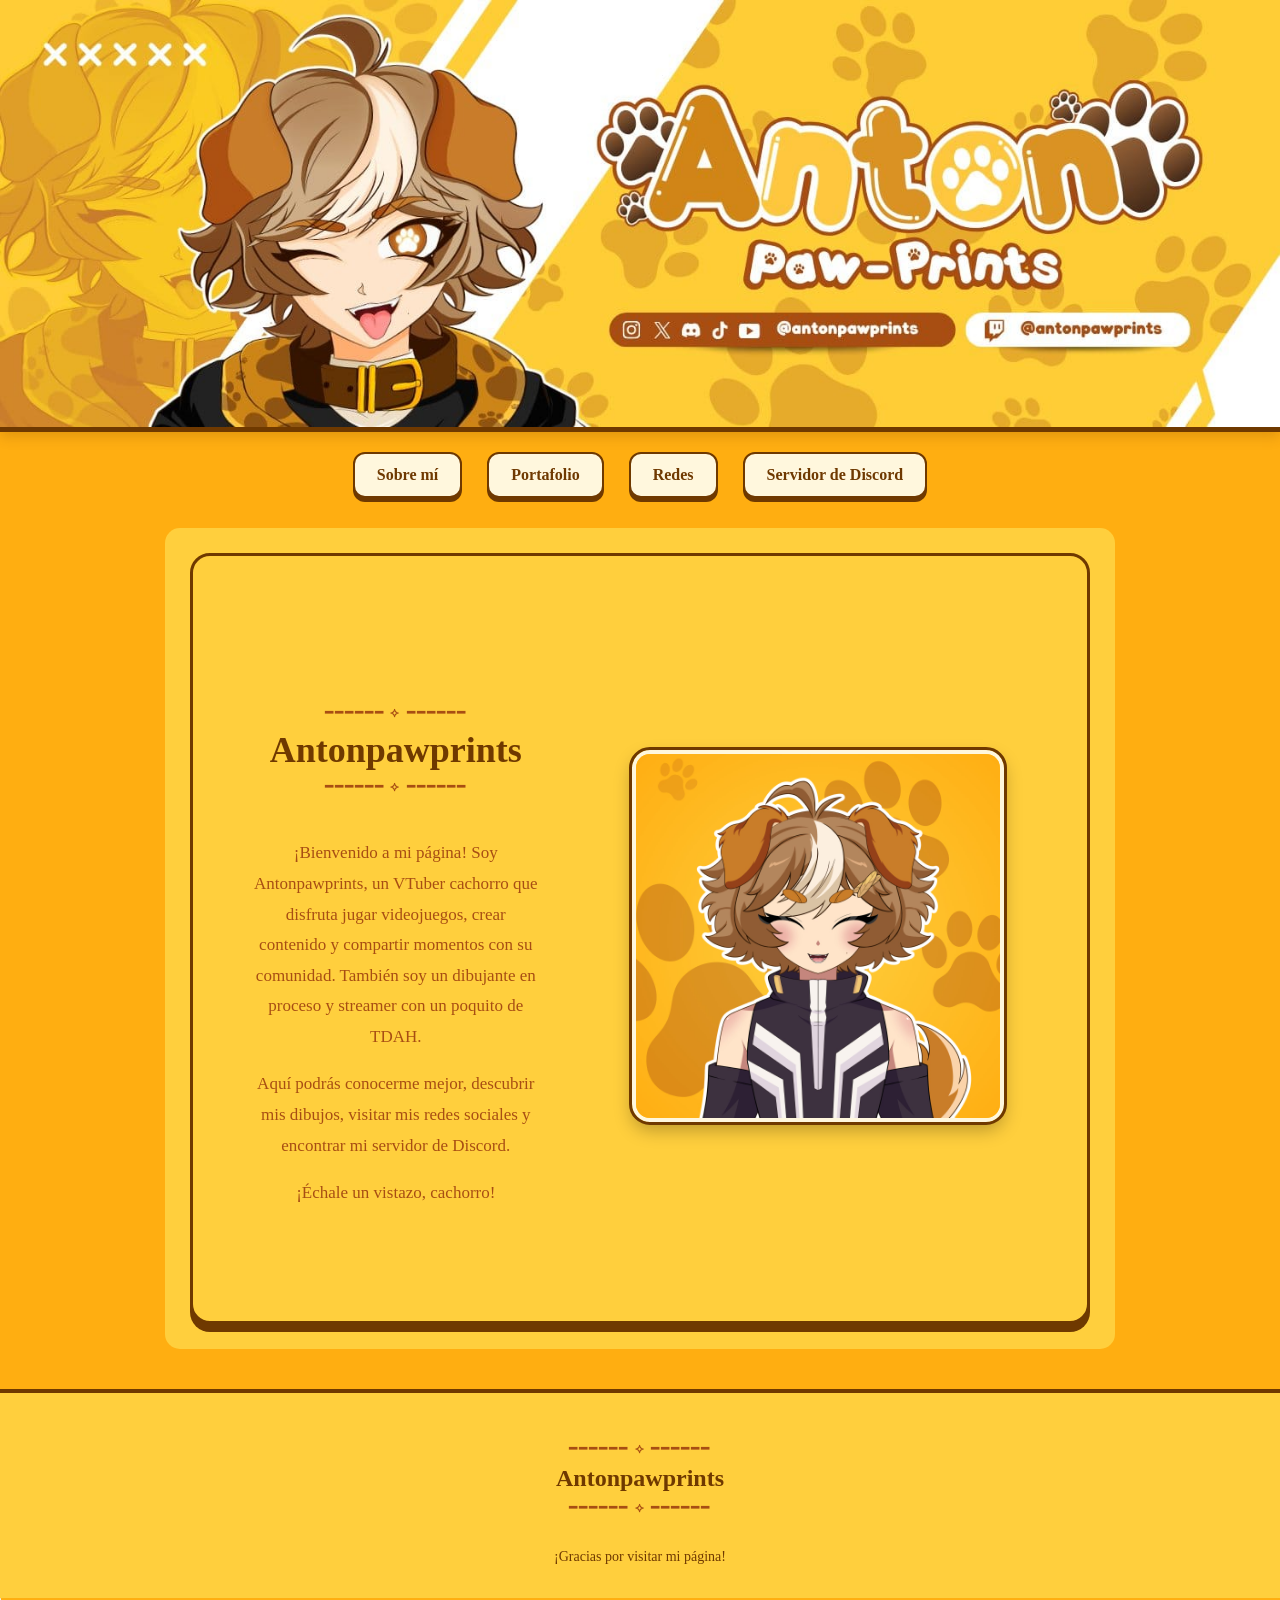
==== index.html @ a9fc8b84 "Update index.html Música" ====
<!DOCTYPE html>
<html lang="es">
<head>
    <meta charset="UTF-8">
    <meta name="viewport" content="width=device-width, initial-scale=1.0">
    <title>Antonpawprints | Inicio</title>
    <link rel="stylesheet" href="style.css">
</head>
<body>

    <header>
        <nav>
            <img src="Imagenes/banner.jpeg" alt="Banner principal">
            <a href="sobre-mi.html">Sobre mí</a>
            <a href="portafolio.html">Portafolio</a>
            <a href="redes.html">Redes</a>
            <a href="servidor-discord.html">Servidor de Discord</a>
        </nav>
    </header>

    <section id="inicio">

        <div class="presentacion">

            <div class="informacion">
                <h2>Antonpawprints</h2>

                <p>
                    ¡Bienvenido a mi página!
                    Soy Antonpawprints, un VTuber cachorro que disfruta
                    jugar videojuegos, crear contenido y compartir momentos
                    con su comunidad. También soy un dibujante en proceso
                    y streamer con un poquito de TDAH.
                </p>

                <p>
                    Aquí podrás conocerme mejor, descubrir mis dibujos,
                    visitar mis redes sociales y encontrar mi servidor
                    de Discord.
                </p>

                <p>
                    ¡Échale un vistazo, cachorro!
                </p>
            </div>

            <div class="imagen-principal">
                <img src="Imagenes/VTuber.jpg" alt="Modelo VTuber de Antonpawprints">
            </div>

        </div>

    </section>

    <footer>
    <h2>Antonpawprints</h2>
    <p>¡Gracias por visitar mi página!</p>
    </footer>

    <div class="reproductor">
        <audio controls loop>
            <source src="specialist(MP3_320K).mp3" type="audio/mpeg">
            Tu navegador no puede reproducir este audio.
        </audio>
    </div>

</body>
</html>
    
</body>
</html>
---- style.css ----
:root {
    --amarillo: #ffcf3d;
    --mostaza: #ffae11;
    --marron: #a84e13;
    --marron-oscuro: #6f3900;
    --crema: #fff7dd;
}

body {
    background-color: var(--mostaza);
    color: var(--marron-oscuro);
    margin: 0;
    padding: 0;
}

header {
    background-color: transparent;
    text-align: center;
    padding: 0;
}

header img {
    width: 100%;
    height: auto;
    object-fit: cover;
    display: block;
    border-bottom: 5px solid var(--marron-oscuro);
    box-shadow: 0 5px 12px rgba(111, 57, 0, 0.20);
}

header nav {
    display: flex;
    justify-content: center;
    align-items: center;
    flex-wrap: wrap;
    gap: 15px;
}

header nav a {
    display: inline-block;
    background-color: var(--crema);
    color: var(--marron-oscuro);
    border: 2px solid var(--marron-oscuro);
    border-radius: 12px;
    padding: 12px 22px;
    font-weight: bold;
    margin: 5px;
    text-decoration: none;
    box-shadow: 0 4px 0 var(--marron-oscuro);
    transition: all 0.25s ease;
}

header nav a:hover {
    background-color: var(--mostaza);
    color: var(--marron-oscuro);
    transform: translateY(-3px);
    box-shadow: 0 7px 0 var(--marron-oscuro);
}

section {
    background-color: var(--amarillo);
    margin: 25px auto;
    padding: 25px;
    max-width: 900px;
    border-radius: 15px;
}

section h2 {
    color: var(--marron-oscuro);
    text-align: center;
}

section p {
    color: var(--marron);
    line-height: 1.6;
    text-align: center;
}

h2 {
    position: relative;
    text-align: center;
    color: var(--marron-oscuro);
    padding: 15px 0;
}

h2::before,
h2::after {
    content: "━━━━━━ ⟡ ━━━━━━";
    display: block;
    color: var(--marron);
    font-size: 13px;
    letter-spacing: 2px;
    margin: 8px auto;
}

.introduccion {
    background-color: var(--amarillo);
    border: 3px solid var(--marron-oscuro);
    padding: 30px;
    border-radius: 22px;
    text-align: center;
    max-width: 700px;
    margin: 30px auto;
    box-shadow: 0 7px 0 var(--marron-oscuro);
    box-sizing: border-box;
}

#sobre-mi,
#portafolio,
#redes,
#servidor-discord {
    background-color: transparent;
}

/* Inicio */
.presentacion {
    border: 3px solid var(--marron-oscuro);
    display: flex;
    align-items: center;
    gap: 40px;
    min-height: 75vh;
    padding: 45px;
    background-color: var(--amarillo);
    border-radius: 20px;
    box-shadow: 0 8px 0 var(--marron-oscuro);
    position: relative;
    overflow: hidden;
}

.informacion {
    width: 40%;
    padding: 15px;
}

.informacion h2 {
    color: var(--marron-oscuro);
    font-size: 36px;
    margin-bottom: 20px;
}

.informacion p {
    color: var(--marron);
    font-size: 17px;
    line-height: 1.8;
    margin-bottom: 15px;
}

.imagen-principal {
    width: 60%;
    text-align: center;
    padding: 10px;
}

.imagen-principal img {
    width: 85%;
    height: auto;
    display: inline-block;
    border-radius: 18px;
    border: 4px solid var(--crema);
    outline: 3px solid var(--marron-oscuro);
    box-shadow: 0 8px 18px #00000044;
    transition: transform 0.3s ease;
}

.imagen-principal img:hover {
    transform: scale(1.02);
}

/*Sobre mí*/
#sobre-mi .introduccion {
    padding: 30px;
    background-color: var(--amarillo);
    border: 3px solid var(--marron-oscuro);
    border-radius: 22px;
    box-shadow: 0 7px 0 var(--marron-oscuro);
}

#sobre-mi .introduccion h2 {
    font-size: 30px;
    margin-bottom: 25px;
}

#sobre-mi .introduccion p {
    color: var(--marron-oscuro);
    font-size: 17px;
    line-height: 1.9;
    max-width: 600px;
    margin: 15px auto;
}

.introduccion img {
    display: block;
    width: 100%;
    max-width: 350px;
    height: auto;
    object-fit: contain;
    margin: 25px auto 10px;
    border: 4px solid var(--crema);
    border-radius: 15px;
    outline: 2px solid var(--marron-oscuro);
    box-shadow: 0 6px 14px rgba(111, 57, 0, 0.20);
}

#sobre-mi .horario {
    background-color: var(--amarillo);
    margin-top: 35px;
}

.horario {
    background-color: var(--amarillo);
    border: 3px solid var(--marron-oscuro);
    padding: 30px;
    border-radius: 20px;
    max-width: 700px;
    margin: 30px auto;
    text-align: center;
    box-shadow: 0 7px 0 var(--marron-oscuro);
}

.horario img {
    display: block;
    width: 100%;
    max-width: 700px;
    height: auto;
    margin: 15px auto 0;
    border: 3px solid var(--crema);
    border-radius: 12px;
    box-shadow: 0 5px 12px rgba(0, 0, 0, 0.15);
}

/*Portafolio*/
.comisiones {
    background-color: var(--amarillo);
    border: 3px solid var(--marron-oscuro);
    border-radius: 18px;
    padding: 25px;
    margin: 30px auto;
    text-align: center;
    max-width: 700px;
    box-shadow: 0 6px 0 var(--marron-oscuro);
}

.comisiones a {
    display: inline-block;
    background-color: var(--crema);
    color: var(--marron-oscuro);
    border: 3px solid var(--marron-oscuro);
    box-sizing: border-box;
    padding: 13px 28px;
    border-radius: 12px;
    font-weight: bold;
    text-decoration: none;
    box-shadow: 0 4px 0 var(--marron-oscuro);
    transition: all 0.25s ease;
}

.comisiones a:hover {
    background-color: var(--marron);
    color: var(--crema);
    transform: translateY(-3px);
    box-shadow: 0 7px 0 var(--marron-oscuro);
}

.galeria {
    display: grid;
    grid-template-columns: repeat(2, minmax(0, 280px));
    column-gap: 35px;
    row-gap: 30px;
    justify-content: center;
    width: 100%;
}

.obra {
    display: flex;
    flex-direction: column;
    align-items: center;
    text-align: center;
    background-color: var(--amarillo);
    padding: 18px;
    border-radius: 18px;
    border: 3px solid var(--marron-oscuro);
    box-sizing: border-box;
    width: 100%;
    min-width: 0;
    box-shadow: 0 5px 0 var(--marron-oscuro);
    transition: transform 0.25s ease, box-shadow 0.25s ease;
}

.obra:hover {
    transform: translateY(-4px);
    box-shadow: 0 9px 0 var(--marron-oscuro);
}

.obra h3 {
    color: var(--marron-oscuro);
    font-size: 19px;
    margin: 12px 0 5px;
    text-align: center;
}

.dibujo {
    width: 100%;
    max-width: 250px;
    height: 250px;
    box-sizing: border-box;
    overflow: hidden;
    display: flex;
    justify-content: center;
    align-items: center;
    background-color: var(--crema);
    border: 2px solid var(--marron-oscuro);
    border-radius: 14px;
    padding: 10px;
}

.dibujo-rectangular {
    width: 100%;
    max-width: 250px;
    height: 350px;
    margin: 0 auto;
}

.dibujo img {
    width: 100%;
    height: 100%;
    object-fit: contain;
}

/* Redes sociales */
.redes {
    display: grid;
    grid-template-columns: repeat(2, 1fr);
    gap: 30px;
    max-width: 700px;
    margin: 35px auto;
}

.red-social {
    background-color: var(--amarillo);
    border: 3px solid var(--marron-oscuro);
    padding: 25px;
    border-radius: 20px;
    display: flex;
    flex-direction: column;
    align-items: center;
    text-align: center;
    gap: 12px;
    height: 320px;
    box-sizing: border-box;
    box-shadow: 0 6px 0 var(--marron-oscuro);
    transition: transform 0.25s ease, box-shadow 0.25s ease;
}

.red-social:hover {
    transform: translateY(-5px);
    box-shadow: 0 11px 0 var(--marron-oscuro);
}

.red-social h3 {
    color: var(--marron-oscuro);
    font-size: 21px;
    margin: 5px 0;
}

.red-social p {
    min-height: 75px;
    margin: 0;
    color: var(--marron);
    line-height: 1.6;
}

.red-social a {
    display: inline-block;
    background-color: var(--crema);
    color: var(--marron-oscuro);
    border: 2px solid var(--marron-oscuro);
    padding: 11px 20px;
    border-radius: 12px;
    font-weight: bold;
    transition: all 0.25s ease;
    margin-top: 5px;
    max-width: 100%;
    box-sizing: border-box;
    text-decoration: none;
    box-shadow: 0 3px 0 var(--marron-oscuro);
}

.red-social a:hover {
    background-color: var(--marron);
    color: var(--crema);
    transform: translateY(-2px);
    box-shadow: 0 5px 0 var(--marron-oscuro);
}

.red-social img {
    width: 75px;
    height: 75px;
    object-fit: contain;
    display: block;
    margin: 0 auto;
    flex-shrink: 0;
}

/*Servidor de Discord*/
.discord-enlace {
    display: block;
    background-color: var(--amarillo);
    border: 3px solid var(--marron-oscuro);
    padding: 30px;
    border-radius: 22px;
    width: 100%;
    max-width: 700px;
    box-sizing: border-box;
    margin: 40px auto 30px;
    text-align: center;
    box-shadow: 0 7px 0 var(--marron-oscuro);
}

.discord-enlace a {
    display: inline-block;
    background-color: var(--crema);
    color: var(--marron-oscuro);
    border: 3px solid var(--marron-oscuro);
    box-sizing: border-box;
    padding: 13px 28px;
    border-radius: 12px;
    font-weight: bold;
    transition: all 0.25s ease;
    text-decoration: none;
    box-shadow: 0 4px 0 var(--marron-oscuro);
}

.discord-enlace a:hover {
    background-color: var(--marron);
    color: var(--crema);
    transform: translateY(-3px);
    box-shadow: 0 7px 0 var(--marron-oscuro);
}

/* Pie de página */
footer {
    background-color: var(--amarillo);
    border-top: 4px solid var(--marron-oscuro);
    padding: 25px 15px;
    margin-top: 40px;
    text-align: center;
}

footer h2 {
    margin: 0 0 10px;
}

footer p {
    color: var(--marron-oscuro);
    font-size: 14px;
    margin: 8px 0;
}

/*Adaptación a celular*/
@media (max-width: 600px) {
    header {
        padding: 0;
    }

    header nav {
        gap: 10px;
        padding: 15px 8px;
    }

    header nav a {
        margin: 3px;
        padding: 10px 14px;
        font-size: 14px;
    }

    section {
        width: 95%;
        max-width: 100%;
        box-sizing: border-box;
        padding: 15px;
        margin: 15px auto;
    }

    .introduccion {
        width: 100%;
        max-width: 100%;
        box-sizing: border-box;
        padding: 15px;
    }

    .introduccion h2 {
        font-size: 20px;
    }

    .introduccion p {
        font-size: 15px;
    }

    .introduccion img {
        max-width: 100%;
    }

    .presentacion {
        flex-direction: column;
        min-height: auto;
        padding: 22px 16px;
        gap: 20px;
        border-radius: 16px;
    }

    .informacion {
        width: 100%;
        padding: 5px;
    }

    .informacion h2 {
        font-size: 27px;
    }

    .informacion p {
        font-size: 15px;
    }

    .imagen-principal {
        width: 100%;
        padding: 5px;
    }

    .imagen-principal img {
        width: 90%;
        border-radius: 14px;
    }

    .galeria {
        grid-template-columns: minmax(0, 250px);
        gap: 20px;
    }

    .dibujo {
        width: 100%;
    }

    .dibujo-rectangular {
        width: 100%;
    }

    .redes {
        grid-template-columns: 1fr;
        gap: 20px;
    }

    .red-social {
        width: 100%;
        box-sizing: border-box;
    }

    .discord-enlace {
        padding: 20px;
    }
}
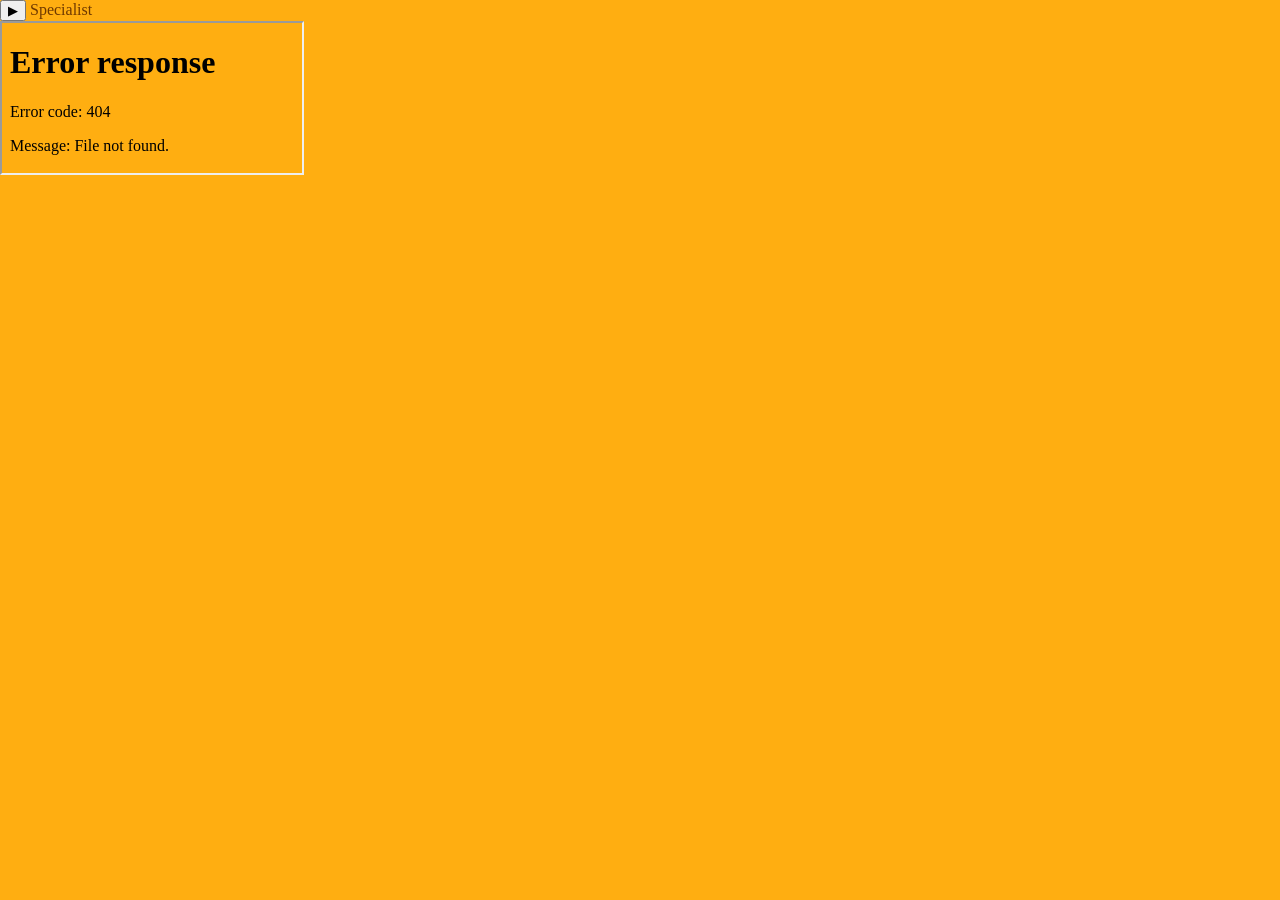
==== commit be91065a: "Create index.html Música Specialist" ====
--- a/index.html
+++ b/index.html
@@ -1,71 +1,28 @@
-<!DOCTYPE html>
-<html lang="es">
-<head>
-    <meta charset="UTF-8">
-    <meta name="viewport" content="width=device-width, initial-scale=1.0">
-    <title>Antonpawprints | Inicio</title>
-    <link rel="stylesheet" href="style.css">
-</head>
-<body>
-
-    <header>
-        <nav>
-            <img src="Imagenes/banner.jpeg" alt="Banner principal">
-            <a href="sobre-mi.html">Sobre mí</a>
-            <a href="portafolio.html">Portafolio</a>
-            <a href="redes.html">Redes</a>
-            <a href="servidor-discord.html">Servidor de Discord</a>
-        </nav>
-    </header>
-
-    <section id="inicio">
-
-        <div class="presentacion">
-
-            <div class="informacion">
-                <h2>Antonpawprints</h2>
-
-                <p>
-                    ¡Bienvenido a mi página!
-                    Soy Antonpawprints, un VTuber cachorro que disfruta
-                    jugar videojuegos, crear contenido y compartir momentos
-                    con su comunidad. También soy un dibujante en proceso
-                    y streamer con un poquito de TDAH.
-                </p>
-
-                <p>
-                    Aquí podrás conocerme mejor, descubrir mis dibujos,
-                    visitar mis redes sociales y encontrar mi servidor
-                    de Discord.
-                </p>
-
-                <p>
-                    ¡Échale un vistazo, cachorro!
-                </p>
-            </div>
-
-            <div class="imagen-principal">
-                <img src="Imagenes/VTuber.jpg" alt="Modelo VTuber de Antonpawprints">
-            </div>
-
-        </div>
-
-    </section>
-
-    <footer>
-    <h2>Antonpawprints</h2>
-    <p>¡Gracias por visitar mi página!</p>
-    </footer>
-
-    <div class="reproductor">
-        <audio controls loop>
-            <source src="specialist(MP3_320K).mp3" type="audio/mpeg">
-            Tu navegador no puede reproducir este audio.
-        </audio>
-    </div>
-
-</body>
-</html>
-    
-</body>
-</html>
+<!DOCTYPE html>
+<html lang="es">
+<head>
+    <meta charset="UTF-8">
+    <meta name="viewport" content="width=device-width, initial-scale=1.0">
+    <title>Antonpawprints</title>
+    <link rel="stylesheet" href="style.css">
+</head>
+
+<body>
+
+    <div class="reproductor-fijo">
+        <button id="boton-musica">▶</button>
+        <span>Specialist</span>
+
+        <audio id="musica" loop>
+            <source src="specialist(MP3_320K).mp3" type="audio/mpeg">
+        </audio>
+    </div>
+
+    <iframe
+        id="contenido"
+        src="inicio.html"
+        title="Las Huellas de Anton">
+    </iframe>
+
+</body>
+</html>
--- a/style.css
+++ b/style.css
@@ -456,6 +456,24 @@
     margin: 8px 0;
 }
 
+/* Reproductor de música */
+.reproductor {
+    background-color: var(--amarillo);
+    border: 2px solid var(--marron-oscuro);
+    border-radius: 15px;
+    padding: 10px 15px;
+    width: fit-content;
+    max-width: 90%;
+    margin: 25px auto;
+    box-shadow: 0 4px 0 var(--marron-oscuro);
+}
+
+.reproductor audio {
+    display: block;
+    width: 250px;
+    max-width: 100%;
+}
+
 /*Adaptación a celular*/
 @media (max-width: 600px) {
     header {
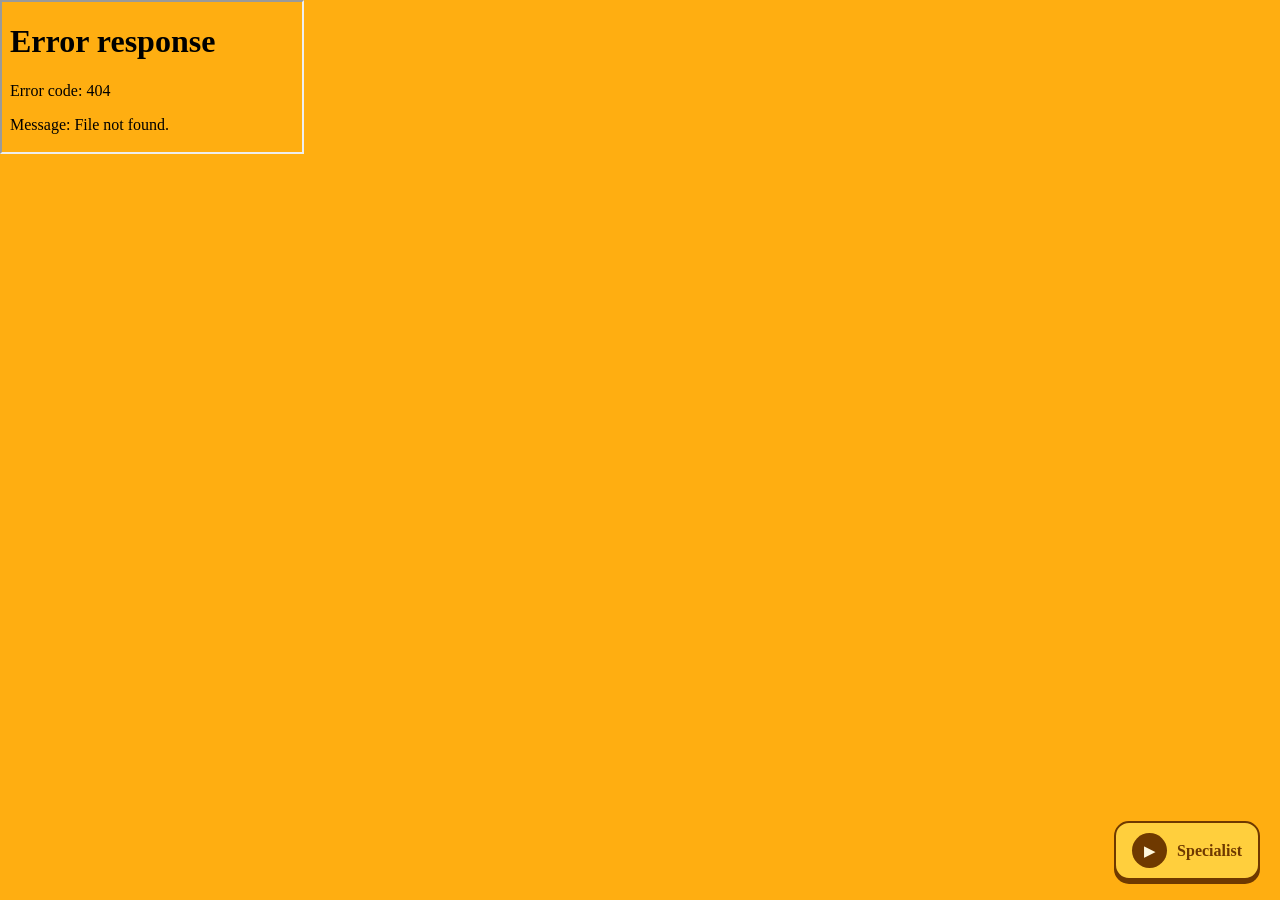
==== commit ec457375: "Update index.html" ====
--- a/index.html
+++ b/index.html
@@ -1,3 +1,4 @@
+
 <!DOCTYPE html>
 <html lang="es">
 <head>
@@ -7,10 +8,10 @@
     <link rel="stylesheet" href="style.css">
 </head>
 
-<body>
+<body class="pagina-principal">
 
     <div class="reproductor-fijo">
-        <button id="boton-musica">▶</button>
+        <button id="boton-musica" aria-label="Reproducir Specialist">▶</button>
         <span>Specialist</span>
 
         <audio id="musica" loop>
@@ -20,9 +21,37 @@
 
     <iframe
         id="contenido"
+        name="contenido"
         src="inicio.html"
         title="Las Huellas de Anton">
     </iframe>
 
+    <script>
+        const musica = document.getElementById("musica");
+        const boton = document.getElementById("boton-musica");
+
+        boton.addEventListener("click", async function() {
+            if (musica.paused) {
+                try {
+                    await musica.play();
+                    boton.textContent = "Ⅱ";
+                } catch (error) {
+                    console.log("No se pudo reproducir la canción.");
+                }
+            } else {
+                musica.pause();
+                boton.textContent = "▶";
+            }
+        });
+
+        musica.addEventListener("pause", function() {
+            boton.textContent = "▶";
+        });
+
+        musica.addEventListener("play", function() {
+            boton.textContent = "Ⅱ";
+        });
+    </script>
+
 </body>
 </html>
--- a/style.css
+++ b/style.css
@@ -457,21 +457,32 @@
 }
 
 /* Reproductor de música */
-.reproductor {
-    background-color: var(--amarillo);
+.reproductor-fijo {
+    position: fixed;
+    bottom: 20px;
+    right: 20px;
+    z-index: 1000;
+    display: flex;
+    align-items: center;
+    gap: 10px;
+    padding: 10px 16px;
+    background-color: var(--amarillo);
+    color: var(--marron-oscuro);
     border: 2px solid var(--marron-oscuro);
     border-radius: 15px;
-    padding: 10px 15px;
-    width: fit-content;
-    max-width: 90%;
-    margin: 25px auto;
     box-shadow: 0 4px 0 var(--marron-oscuro);
-}
-
-.reproductor audio {
-    display: block;
-    width: 250px;
-    max-width: 100%;
+    font-weight: bold;
+}
+
+#boton-musica {
+    background-color: var(--marron-oscuro);
+    color: var(--crema);
+    border: none;
+    border-radius: 50%;
+    width: 35px;
+    height: 35px;
+    cursor: pointer;
+    font-size: 15px;
 }
 
 /*Adaptación a celular*/
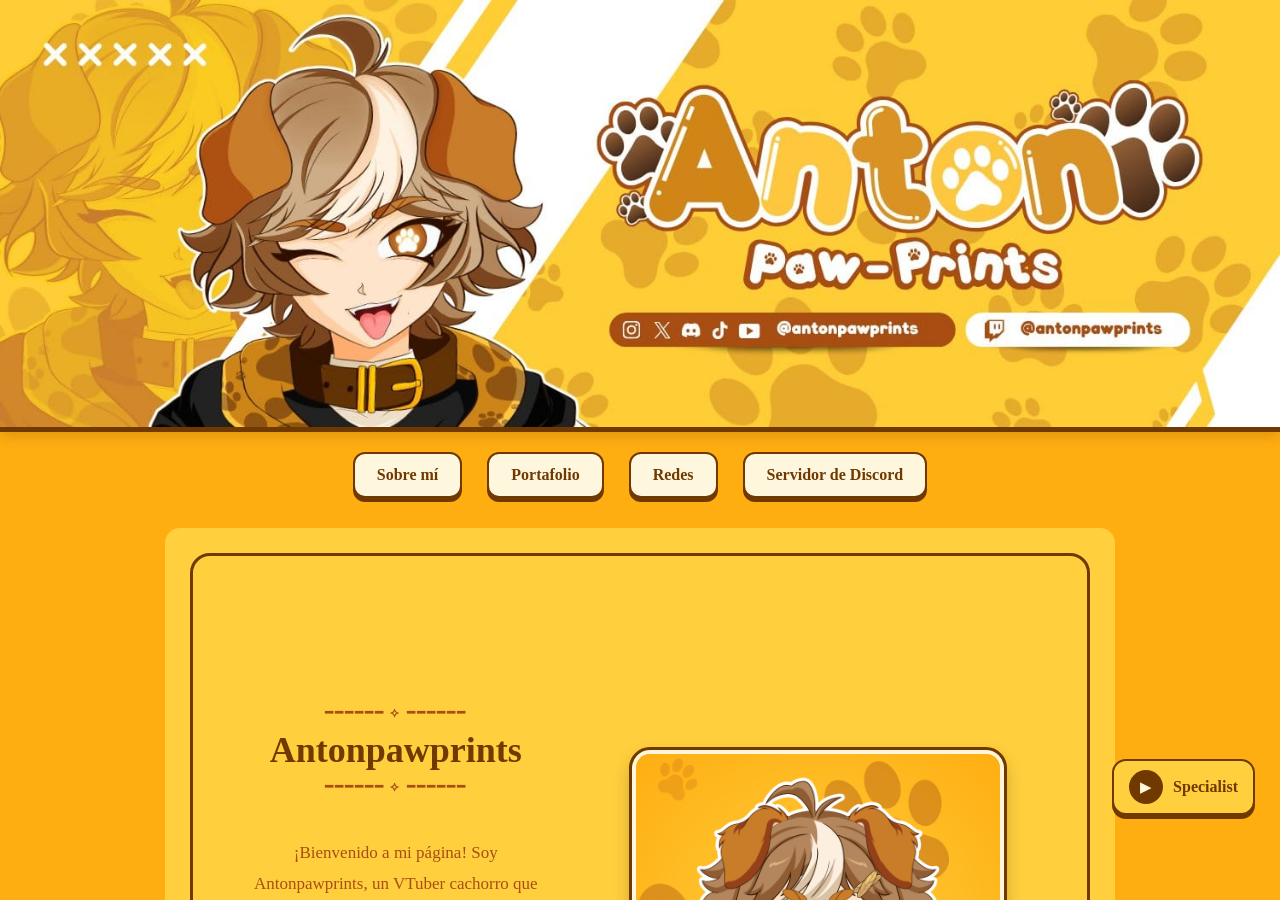
==== commit cd75b567: "Update index.html" ====
--- a/index.html
+++ b/index.html
@@ -22,7 +22,7 @@
     <iframe
         id="contenido"
         name="contenido"
-        src="inicio.html"
+        src="Inicio.html"
         title="Las Huellas de Anton">
     </iframe>
 
--- a/style.css
+++ b/style.css
@@ -456,20 +456,34 @@
     margin: 8px 0;
 }
 
-/* Reproductor de música */
+
+/* Reproductor de Música*/
+.pagina-principal {
+    margin: 0;
+    padding: 0;
+    overflow: hidden;
+}
+
+#contenido {
+    display: block;
+    width: 100%;
+    height: 100vh;
+    border: none;
+}
+
 .reproductor-fijo {
     position: fixed;
-    bottom: 20px;
-    right: 20px;
+    bottom: 85px;
+    right: 25px;
     z-index: 1000;
     display: flex;
     align-items: center;
     gap: 10px;
-    padding: 10px 16px;
+    padding: 9px 15px;
     background-color: var(--amarillo);
     color: var(--marron-oscuro);
     border: 2px solid var(--marron-oscuro);
-    border-radius: 15px;
+    border-radius: 14px;
     box-shadow: 0 4px 0 var(--marron-oscuro);
     font-weight: bold;
 }
@@ -479,11 +493,15 @@
     color: var(--crema);
     border: none;
     border-radius: 50%;
-    width: 35px;
-    height: 35px;
+    width: 34px;
+    height: 34px;
     cursor: pointer;
     font-size: 15px;
-}
+    display: flex;
+    align-items: center;
+    justify-content: center;
+}
+
 
 /*Adaptación a celular*/
 @media (max-width: 600px) {
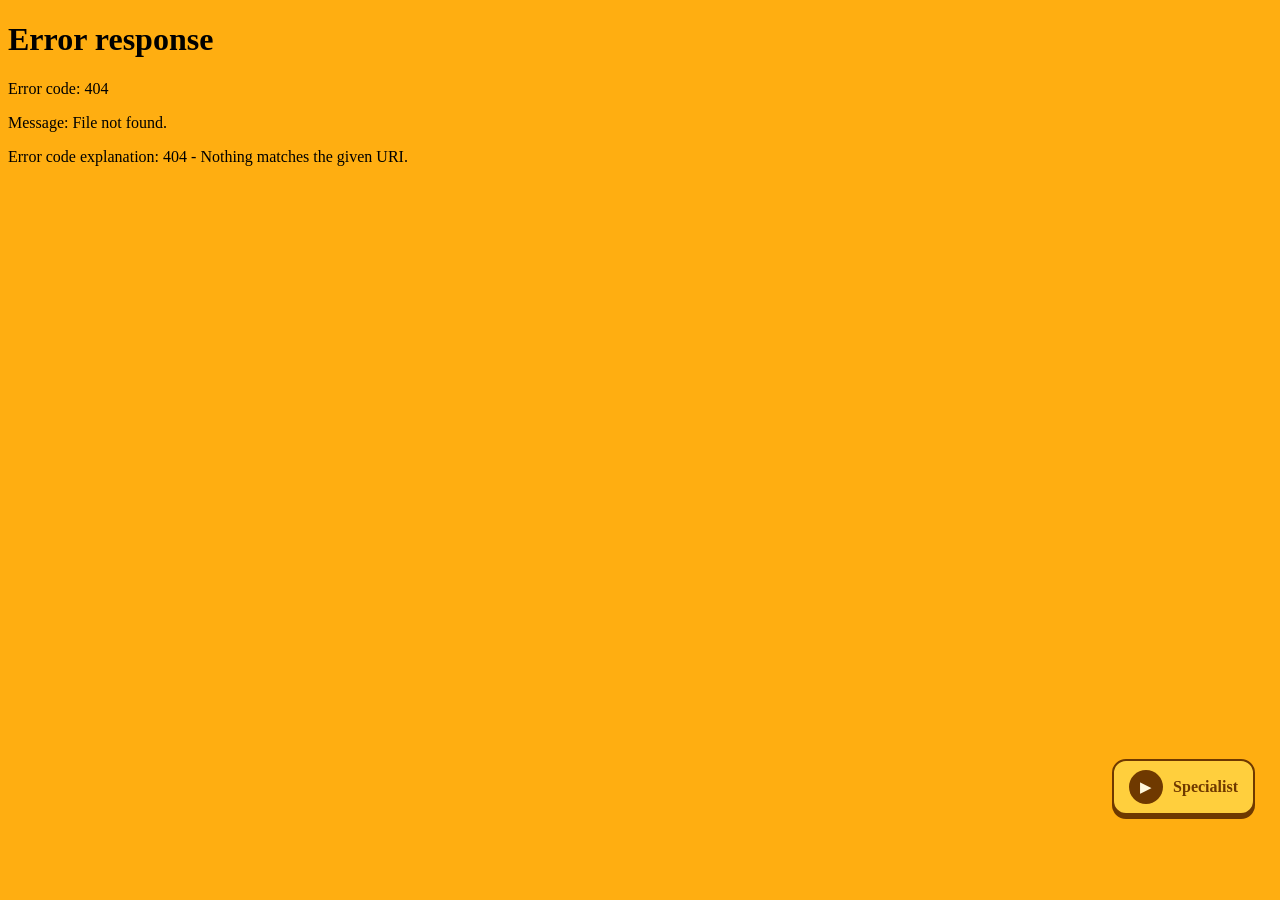
==== commit 5d9b0557: "Update index.html" ====
--- a/index.html
+++ b/index.html
@@ -1,4 +1,3 @@
-
 <!DOCTYPE html>
 <html lang="es">
 <head>
@@ -22,7 +21,7 @@
     <iframe
         id="contenido"
         name="contenido"
-        src="Inicio.html"
+        src="inicio.html"
         title="Las Huellas de Anton">
     </iframe>
 
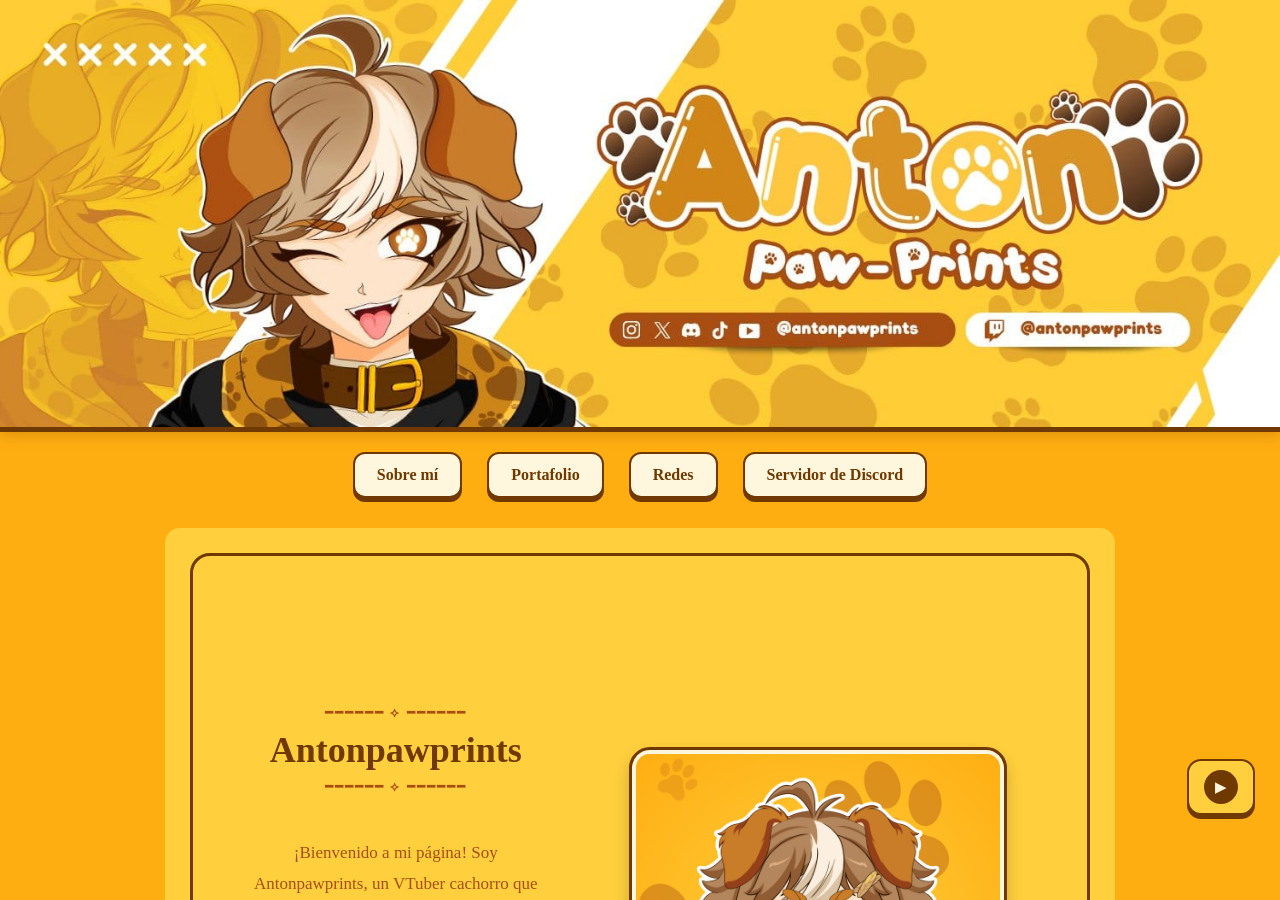
==== commit b918462b: "Update index.html" ====
--- a/index.html
+++ b/index.html
@@ -11,7 +11,6 @@
 
     <div class="reproductor-fijo">
         <button id="boton-musica" aria-label="Reproducir Specialist">▶</button>
-        <span>Specialist</span>
 
         <audio id="musica" loop>
             <source src="specialist(MP3_320K).mp3" type="audio/mpeg">
